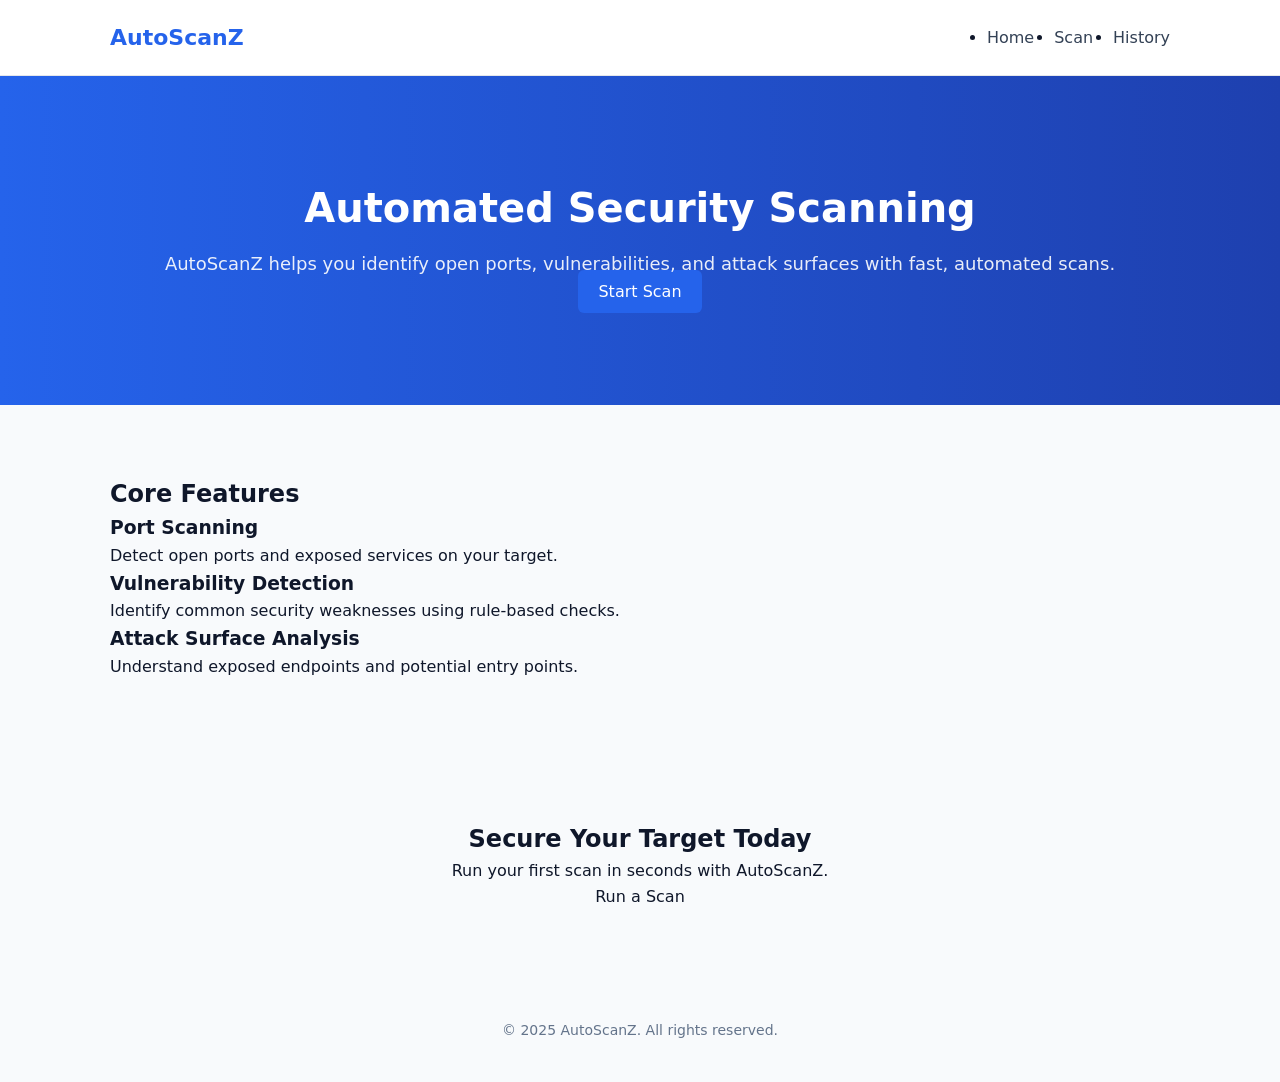
==== src/index.html @ b90c3b15 "Update index.html" ====
<!DOCTYPE html>
<html lang="en">
<head>
    <meta charset="UTF-8" />
    <meta name="viewport" content="width=device-width, initial-scale=1.0" />
    <title>AutoScanZ | Automated Security Scanning</title>

    <!-- SEO -->
    <meta name="description" content="AutoScanZ is an automated security scanning platform for port scanning, vulnerability detection, and attack surface analysis." />

    <!-- CSS -->
    <link rel="stylesheet" href="css/style.css" />
</head>
<body>

    <!-- ================= NAVBAR ================= -->
    <header class="navbar">
  <div class="container">
    <div class="logo">AutoScanZ</div>
    <nav>
      <ul class="nav-links">
        <li><a href="index.html">Home</a></li>
        <li><a href="scan.html">Scan</a></li>
        <li><a href="history.html">History</a></li>
      </ul>
    </nav>
  </div>
</header>

    <!-- ================= HERO SECTION ================= -->
    <section class="hero">
        <div class="container">
            <h1>Automated Security Scanning</h1>
            <p>
                AutoScanZ helps you identify open ports, vulnerabilities, and attack surfaces
                with fast, automated scans.
            </p>
            <a href="scan.html" class="btn-primary">Start Scan</a>
        </div>
    </section>

    <!-- ================= FEATURES ================= -->
    <section class="features">
        <div class="container">
            <h2>Core Features</h2>
            <div class="feature-grid">
                <div class="feature-card">
                    <h3>Port Scanning</h3>
                    <p>Detect open ports and exposed services on your target.</p>
                </div>
                <div class="feature-card">
                    <h3>Vulnerability Detection</h3>
                    <p>Identify common security weaknesses using rule-based checks.</p>
                </div>
                <div class="feature-card">
                    <h3>Attack Surface Analysis</h3>
                    <p>Understand exposed endpoints and potential entry points.</p>
                </div>
            </div>
        </div>
    </section>

    <!-- ================= CALL TO ACTION ================= -->
    <section class="cta">
        <div class="container">
            <h2>Secure Your Target Today</h2>
            <p>Run your first scan in seconds with AutoScanZ.</p>
            <a href="scan.html" class="btn-secondary">Run a Scan</a>
        </div>
    </section>

    <!-- ================= FOOTER ================= -->
    <footer class="footer">
        <div class="container">
            <p>&copy; 2025 AutoScanZ. All rights reserved.</p>
        </div>
    </footer>

    <!-- JS -->
    <script src="js/main.js"></script>

</body>
</html>
---- src/css/style.css ----
/* ===================== RESET ===================== */
* {
  margin: 0;
  padding: 0;
  box-sizing: border-box;
}

/* ===================== BASE ===================== */
body {
  font-family: system-ui, -apple-system, BlinkMacSystemFont, "Segoe UI", Roboto, Ubuntu;
  background-color: #f8fafc;
  color: #0f172a;
  line-height: 1.6;
}

a {
  text-decoration: none;
  color: inherit;
}

/* ===================== LAYOUT ===================== */
.container {
  max-width: 1100px;
  margin: auto;
  padding: 20px;
}

/* ===================== NAVBAR ===================== */
.navbar {
  background: #ffffff;
  border-bottom: 1px solid #e5e7eb;
}

.navbar .container {
  display: flex;
  justify-content: space-between;
  align-items: center;
}

.logo {
  font-size: 22px;
  font-weight: 700;
  color: #2563eb;
}

.nav-links {
  display: flex;
  gap: 20px;
}

.nav-links a {
  color: #334155;
  font-weight: 500;
}

.nav-links a:hover,
.nav-links a.active {
  color: #2563eb;
}

/* ===================== HERO ===================== */
.hero {
  padding: 80px 20px;
  background: linear-gradient(to right, #2563eb, #1e40af);
  color: white;
  text-align: center;
}

.hero h1 {
  font-size: 40px;
  margin-bottom: 10px;
}

.hero p {
  font-size: 18px;
  opacity: 0.9;
}

/* ===================== BUTTONS ===================== */
.btn-primary {
  background-color: #2563eb;
  color: white;
  padding: 12px 20px;
  border: none;
  border-radius: 6px;
  cursor: pointer;
  font-size: 16px;
}

.btn-primary:hover {
  background-color: #1e40af;
}

/* ===================== SECTIONS ===================== */
section {
  padding: 50px 0;
}

/* ===================== CARDS ===================== */
.card {
  background: white;
  border-radius: 10px;
  padding: 20px;
  box-shadow: 0 4px 15px rgba(0,0,0,0.05);
  margin-bottom: 20px;
}

/* ===================== SCAN PAGE ===================== */
.cta {
  text-align: center;
}

.cta input {
  padding: 12px;
  width: 300px;
  border-radius: 6px;
  border: 1px solid #cbd5f5;
  font-size: 16px;
}

#status {
  margin-top: 15px;
  font-weight: 500;
}

/* ===================== RESULTS ===================== */
.result-grid {
  display: grid;
  grid-template-columns: repeat(auto-fit, minmax(220px, 1fr));
  gap: 20px;
}

.result-box {
  background: #ffffff;
  padding: 20px;
  border-radius: 10px;
  text-align: center;
  border-left: 5px solid #2563eb;
}

.result-box.success {
  border-color: #16a34a;
}

.result-box.error {
  border-color: #dc2626;
}

/* ===================== HISTORY TABLE ===================== */
.history-table {
  width: 100%;
  border-collapse: collapse;
  background: white;
  border-radius: 10px;
  overflow: hidden;
}

.history-table th {
  background: #2563eb;
  color: white;
  text-align: left;
  padding: 12px;
}

.history-table td {
  padding: 12px;
  border-bottom: 1px solid #e5e7eb;
}

.history-row {
  cursor: pointer;
}

.history-row:hover {
  background: #f1f5f9;
}

/* ===================== FOOTER ===================== */
footer {
  text-align: center;
  padding: 20px;
  color: #64748b;
  font-size: 14px;
}
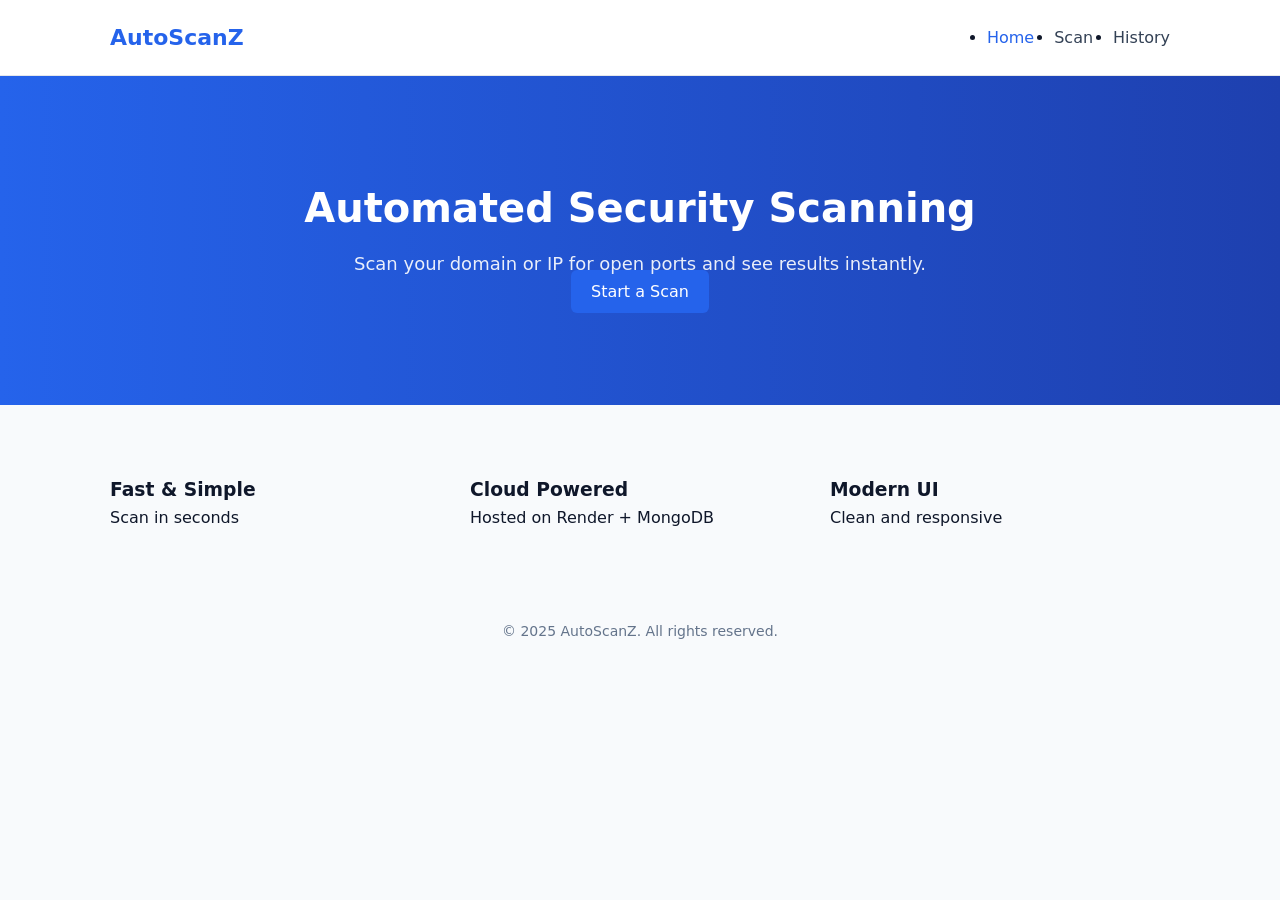
==== commit 34ffabb0: "Update index.html" ====
--- a/src/index.html
+++ b/src/index.html
@@ -1,25 +1,18 @@
 <!DOCTYPE html>
 <html lang="en">
 <head>
-    <meta charset="UTF-8" />
-    <meta name="viewport" content="width=device-width, initial-scale=1.0" />
-    <title>AutoScanZ | Automated Security Scanning</title>
-
-    <!-- SEO -->
-    <meta name="description" content="AutoScanZ is an automated security scanning platform for port scanning, vulnerability detection, and attack surface analysis." />
-
-    <!-- CSS -->
-    <link rel="stylesheet" href="css/style.css" />
+  <meta charset="UTF-8" />
+  <title>AutoScanZ | Security Scanner</title>
+  <link rel="stylesheet" href="css/style.css" />
 </head>
 <body>
 
-    <!-- ================= NAVBAR ================= -->
-    <header class="navbar">
+<header class="navbar">
   <div class="container">
     <div class="logo">AutoScanZ</div>
     <nav>
       <ul class="nav-links">
-        <li><a href="index.html">Home</a></li>
+        <li><a href="index.html" class="active">Home</a></li>
         <li><a href="scan.html">Scan</a></li>
         <li><a href="history.html">History</a></li>
       </ul>
@@ -27,57 +20,36 @@
   </div>
 </header>
 
-    <!-- ================= HERO SECTION ================= -->
-    <section class="hero">
-        <div class="container">
-            <h1>Automated Security Scanning</h1>
-            <p>
-                AutoScanZ helps you identify open ports, vulnerabilities, and attack surfaces
-                with fast, automated scans.
-            </p>
-            <a href="scan.html" class="btn-primary">Start Scan</a>
-        </div>
-    </section>
+<section class="hero">
+  <div class="container">
+    <h1>Automated Security Scanning</h1>
+    <p>Scan your domain or IP for open ports and see results instantly.</p>
+    <a href="scan.html" class="btn btn-primary">Start a Scan</a>
+  </div>
+</section>
 
-    <!-- ================= FEATURES ================= -->
-    <section class="features">
-        <div class="container">
-            <h2>Core Features</h2>
-            <div class="feature-grid">
-                <div class="feature-card">
-                    <h3>Port Scanning</h3>
-                    <p>Detect open ports and exposed services on your target.</p>
-                </div>
-                <div class="feature-card">
-                    <h3>Vulnerability Detection</h3>
-                    <p>Identify common security weaknesses using rule-based checks.</p>
-                </div>
-                <div class="feature-card">
-                    <h3>Attack Surface Analysis</h3>
-                    <p>Understand exposed endpoints and potential entry points.</p>
-                </div>
-            </div>
-        </div>
-    </section>
+<section class="section">
+  <div class="container">
+    <div class="result-grid">
+      <div class="result-card">
+        <h3>Fast & Simple</h3>
+        <p>Scan in seconds</p>
+      </div>
+      <div class="result-card">
+        <h3>Cloud Powered</h3>
+        <p>Hosted on Render + MongoDB</p>
+      </div>
+      <div class="result-card">
+        <h3>Modern UI</h3>
+        <p>Clean and responsive</p>
+      </div>
+    </div>
+  </div>
+</section>
 
-    <!-- ================= CALL TO ACTION ================= -->
-    <section class="cta">
-        <div class="container">
-            <h2>Secure Your Target Today</h2>
-            <p>Run your first scan in seconds with AutoScanZ.</p>
-            <a href="scan.html" class="btn-secondary">Run a Scan</a>
-        </div>
-    </section>
-
-    <!-- ================= FOOTER ================= -->
-    <footer class="footer">
-        <div class="container">
-            <p>&copy; 2025 AutoScanZ. All rights reserved.</p>
-        </div>
-    </footer>
-
-    <!-- JS -->
-    <script src="js/main.js"></script>
+<footer>
+  &copy; 2025 AutoScanZ. All rights reserved.
+</footer>
 
 </body>
 </html>
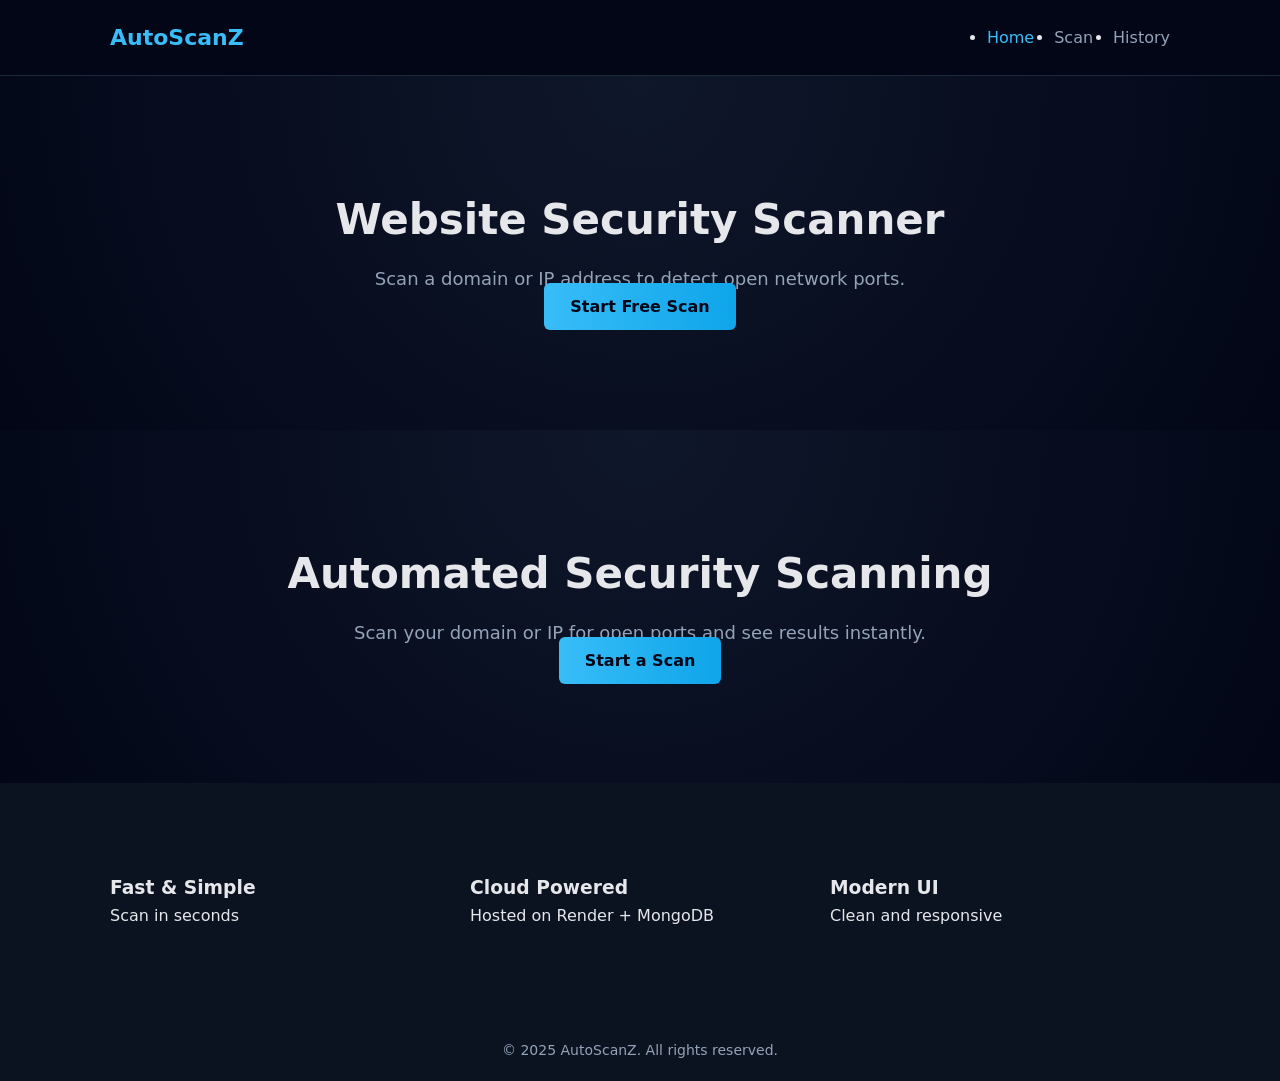
==== commit 97f7f427: "Update index.html" ====
--- a/src/index.html
+++ b/src/index.html
@@ -19,6 +19,13 @@
     </nav>
   </div>
 </header>
+<section class="hero">
+  <div class="container">
+    <h1>Website Security Scanner</h1>
+    <p>Scan a domain or IP address to detect open network ports.</p>
+    <a href="scan.html" class="btn">Start Free Scan</a>
+  </div>
+</section>
 
 <section class="hero">
   <div class="container">
--- a/src/css/style.css
+++ b/src/css/style.css
@@ -1,34 +1,46 @@
-/* ===================== RESET ===================== */
+/* ================= RESET ================= */
 * {
   margin: 0;
   padding: 0;
   box-sizing: border-box;
 }
 
-/* ===================== BASE ===================== */
+/* ================= ROOT ================= */
+:root {
+  --bg-main: #0b1220;
+  --bg-card: #0f172a;
+  --border: #1e293b;
+  --primary: #38bdf8;
+  --primary-dark: #0ea5e9;
+  --text-main: #e5e7eb;
+  --text-muted: #94a3b8;
+  --success: #22c55e;
+}
+
+/* ================= BASE ================= */
 body {
-  font-family: system-ui, -apple-system, BlinkMacSystemFont, "Segoe UI", Roboto, Ubuntu;
-  background-color: #f8fafc;
-  color: #0f172a;
+  font-family: system-ui, -apple-system, BlinkMacSystemFont, "Segoe UI", Roboto;
+  background-color: var(--bg-main);
+  color: var(--text-main);
   line-height: 1.6;
 }
 
 a {
+  color: inherit;
   text-decoration: none;
-  color: inherit;
-}
-
-/* ===================== LAYOUT ===================== */
+}
+
+/* ================= LAYOUT ================= */
 .container {
   max-width: 1100px;
   margin: auto;
   padding: 20px;
 }
 
-/* ===================== NAVBAR ===================== */
+/* ================= NAVBAR ================= */
 .navbar {
-  background: #ffffff;
-  border-bottom: 1px solid #e5e7eb;
+  background: #020617;
+  border-bottom: 1px solid var(--border);
 }
 
 .navbar .container {
@@ -40,7 +52,7 @@
 .logo {
   font-size: 22px;
   font-weight: 700;
-  color: #2563eb;
+  color: var(--primary);
 }
 
 .nav-links {
@@ -49,81 +61,89 @@
 }
 
 .nav-links a {
-  color: #334155;
+  color: var(--text-muted);
   font-weight: 500;
 }
 
 .nav-links a:hover,
 .nav-links a.active {
-  color: #2563eb;
-}
-
-/* ===================== HERO ===================== */
+  color: var(--primary);
+}
+
+/* ================= HERO ================= */
 .hero {
-  padding: 80px 20px;
-  background: linear-gradient(to right, #2563eb, #1e40af);
-  color: white;
-  text-align: center;
+  padding: 90px 20px;
+  text-align: center;
+  background: radial-gradient(circle at top, #0f172a, #020617);
 }
 
 .hero h1 {
-  font-size: 40px;
-  margin-bottom: 10px;
+  font-size: 42px;
+  margin-bottom: 12px;
 }
 
 .hero p {
   font-size: 18px;
+  color: var(--text-muted);
+  max-width: 650px;
+  margin: auto;
+}
+
+/* ================= BUTTON ================= */
+.btn {
+  background: linear-gradient(90deg, var(--primary), var(--primary-dark));
+  color: #020617;
+  padding: 14px 26px;
+  border-radius: 6px;
+  border: none;
+  font-size: 16px;
+  font-weight: 600;
+  cursor: pointer;
+  margin-top: 18px;
+}
+
+.btn:hover {
   opacity: 0.9;
 }
 
-/* ===================== BUTTONS ===================== */
-.btn-primary {
-  background-color: #2563eb;
-  color: white;
-  padding: 12px 20px;
-  border: none;
-  border-radius: 6px;
-  cursor: pointer;
+/* ================= SECTIONS ================= */
+.section {
+  padding: 70px 20px;
+}
+
+/* ================= CARD ================= */
+.card {
+  background: var(--bg-card);
+  border: 1px solid var(--border);
+  border-radius: 12px;
+  padding: 24px;
+  margin-bottom: 20px;
+}
+
+/* ================= SCAN FORM ================= */
+.scan-form {
+  text-align: center;
+}
+
+.scan-form input {
+  width: 100%;
+  max-width: 420px;
+  padding: 14px;
+  border-radius: 8px;
+  border: 1px solid var(--border);
+  background: #020617;
+  color: var(--text-main);
   font-size: 16px;
-}
-
-.btn-primary:hover {
-  background-color: #1e40af;
-}
-
-/* ===================== SECTIONS ===================== */
-section {
-  padding: 50px 0;
-}
-
-/* ===================== CARDS ===================== */
-.card {
-  background: white;
-  border-radius: 10px;
-  padding: 20px;
-  box-shadow: 0 4px 15px rgba(0,0,0,0.05);
-  margin-bottom: 20px;
-}
-
-/* ===================== SCAN PAGE ===================== */
-.cta {
-  text-align: center;
-}
-
-.cta input {
-  padding: 12px;
-  width: 300px;
-  border-radius: 6px;
-  border: 1px solid #cbd5f5;
-  font-size: 16px;
-}
-
+  margin-top: 20px;
+}
+
+/* ================= STATUS ================= */
 #status {
-  margin-top: 15px;
-  font-weight: 500;
-}
-
-/* ===================== RESULTS ===================== */
+  margin-top: 16px;
+  color: var(--primary);
+}
+
+/* ================= RESULT GRID ================= */
 .result-grid {
   display: grid;
   grid-template-columns: repeat(auto-fit, minmax(220px, 1fr));
@@ -131,40 +151,43 @@
 }
 
 .result-box {
-  background: #ffffff;
+  background: var(--bg-card);
+  border: 1px solid var(--border);
+  border-radius: 10px;
   padding: 20px;
-  border-radius: 10px;
-  text-align: center;
-  border-left: 5px solid #2563eb;
-}
-
-.result-box.success {
-  border-color: #16a34a;
-}
-
-.result-box.error {
-  border-color: #dc2626;
-}
-
-/* ===================== HISTORY TABLE ===================== */
+  text-align: center;
+}
+
+.result-box h3 {
+  color: var(--text-muted);
+  font-size: 15px;
+}
+
+.result-box p {
+  font-size: 26px;
+  font-weight: bold;
+  color: var(--primary);
+}
+
+/* ================= HISTORY TABLE ================= */
 .history-table {
   width: 100%;
   border-collapse: collapse;
-  background: white;
+  background: var(--bg-card);
   border-radius: 10px;
   overflow: hidden;
 }
 
 .history-table th {
-  background: #2563eb;
-  color: white;
+  background: #020617;
+  color: var(--text-muted);
+  padding: 14px;
   text-align: left;
-  padding: 12px;
 }
 
 .history-table td {
-  padding: 12px;
-  border-bottom: 1px solid #e5e7eb;
+  padding: 14px;
+  border-top: 1px solid var(--border);
 }
 
 .history-row {
@@ -172,13 +195,13 @@
 }
 
 .history-row:hover {
-  background: #f1f5f9;
-}
-
-/* ===================== FOOTER ===================== */
+  background: #020617;
+}
+
+/* ================= FOOTER ================= */
 footer {
   text-align: center;
   padding: 20px;
-  color: #64748b;
+  color: var(--text-muted);
   font-size: 14px;
 }
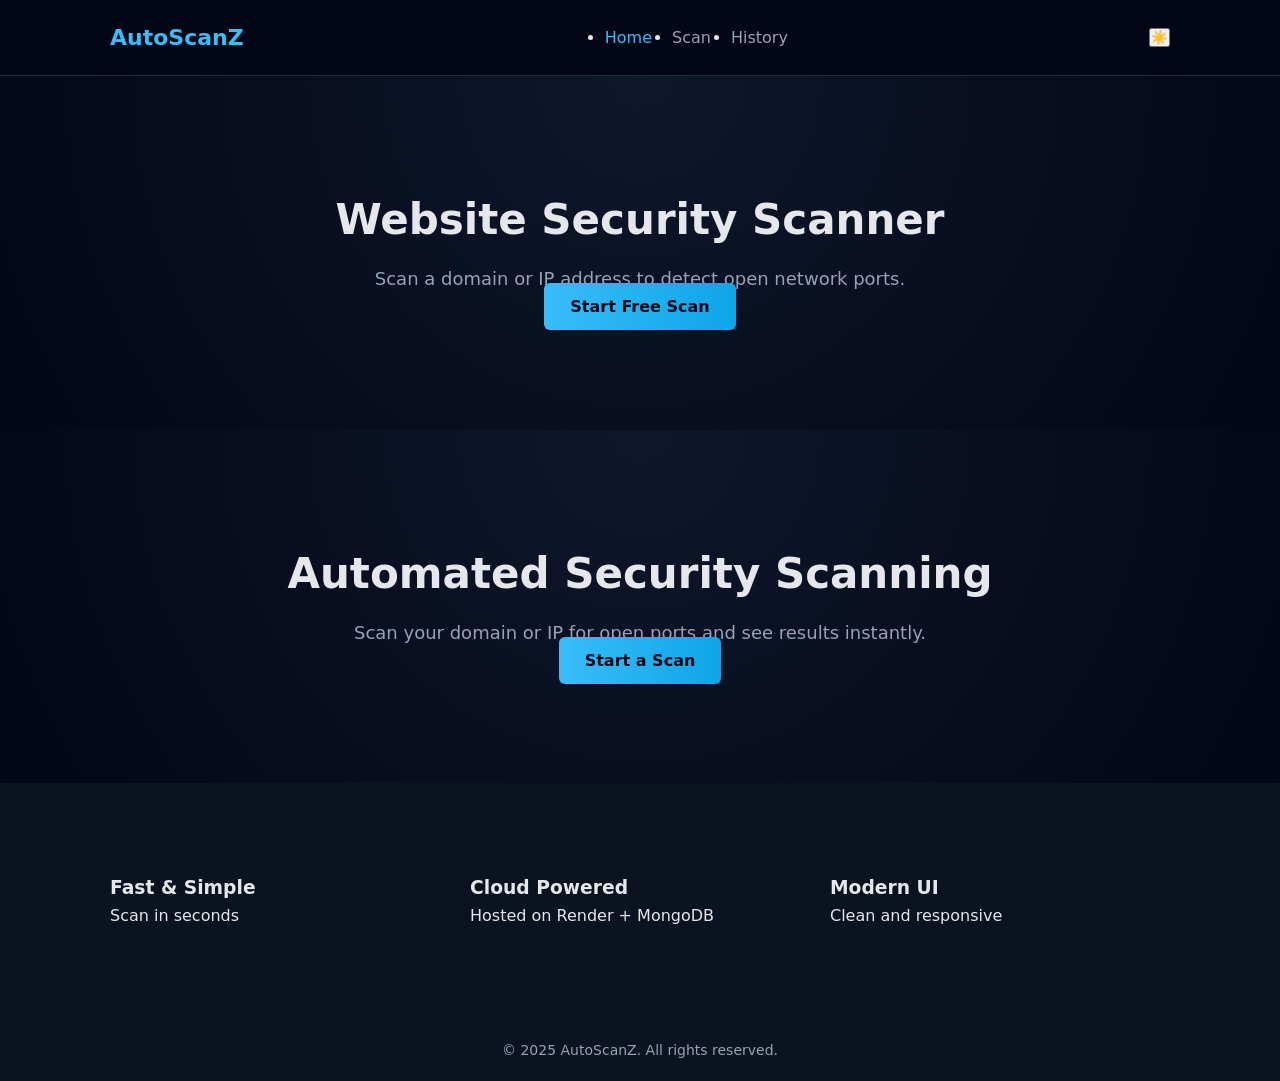
==== commit 8da0b0e4: "Update index.html" ====
--- a/src/index.html
+++ b/src/index.html
@@ -17,6 +17,8 @@
         <li><a href="history.html">History</a></li>
       </ul>
     </nav>
+    <button id="themeToggle" class="theme-toggle">☀️</button>
+
   </div>
 </header>
 <section class="hero">
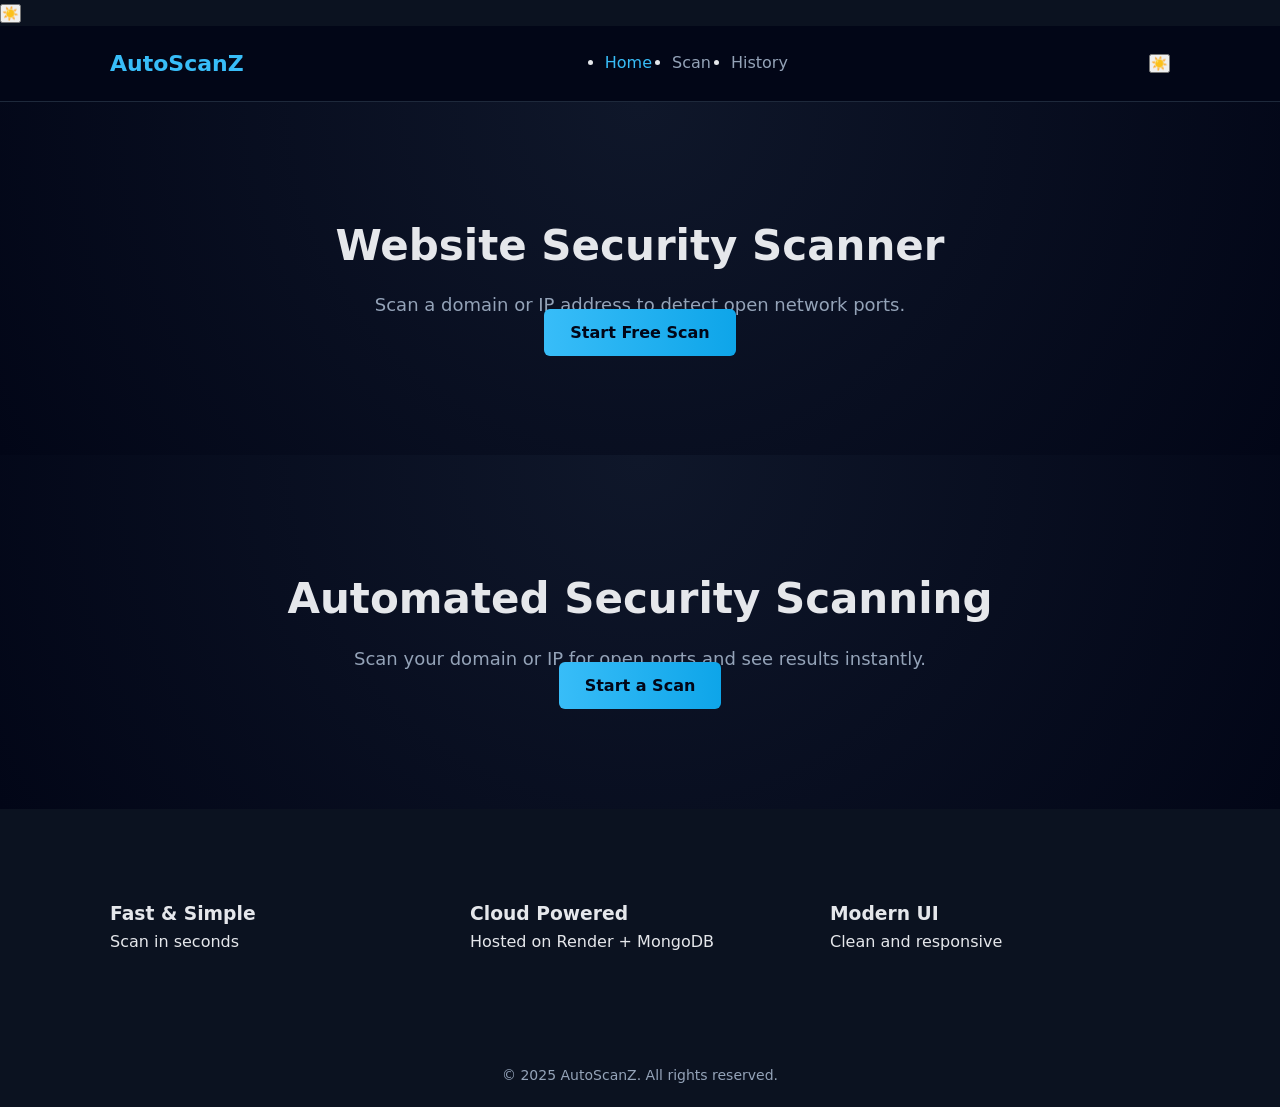
==== commit c08b2510: "Update index.html" ====
--- a/src/index.html
+++ b/src/index.html
@@ -4,6 +4,8 @@
   <meta charset="UTF-8" />
   <title>AutoScanZ | Security Scanner</title>
   <link rel="stylesheet" href="css/style.css" />
+  <button id="themeToggle" class="theme-toggle">☀️</button>
+
 </head>
 <body>
 
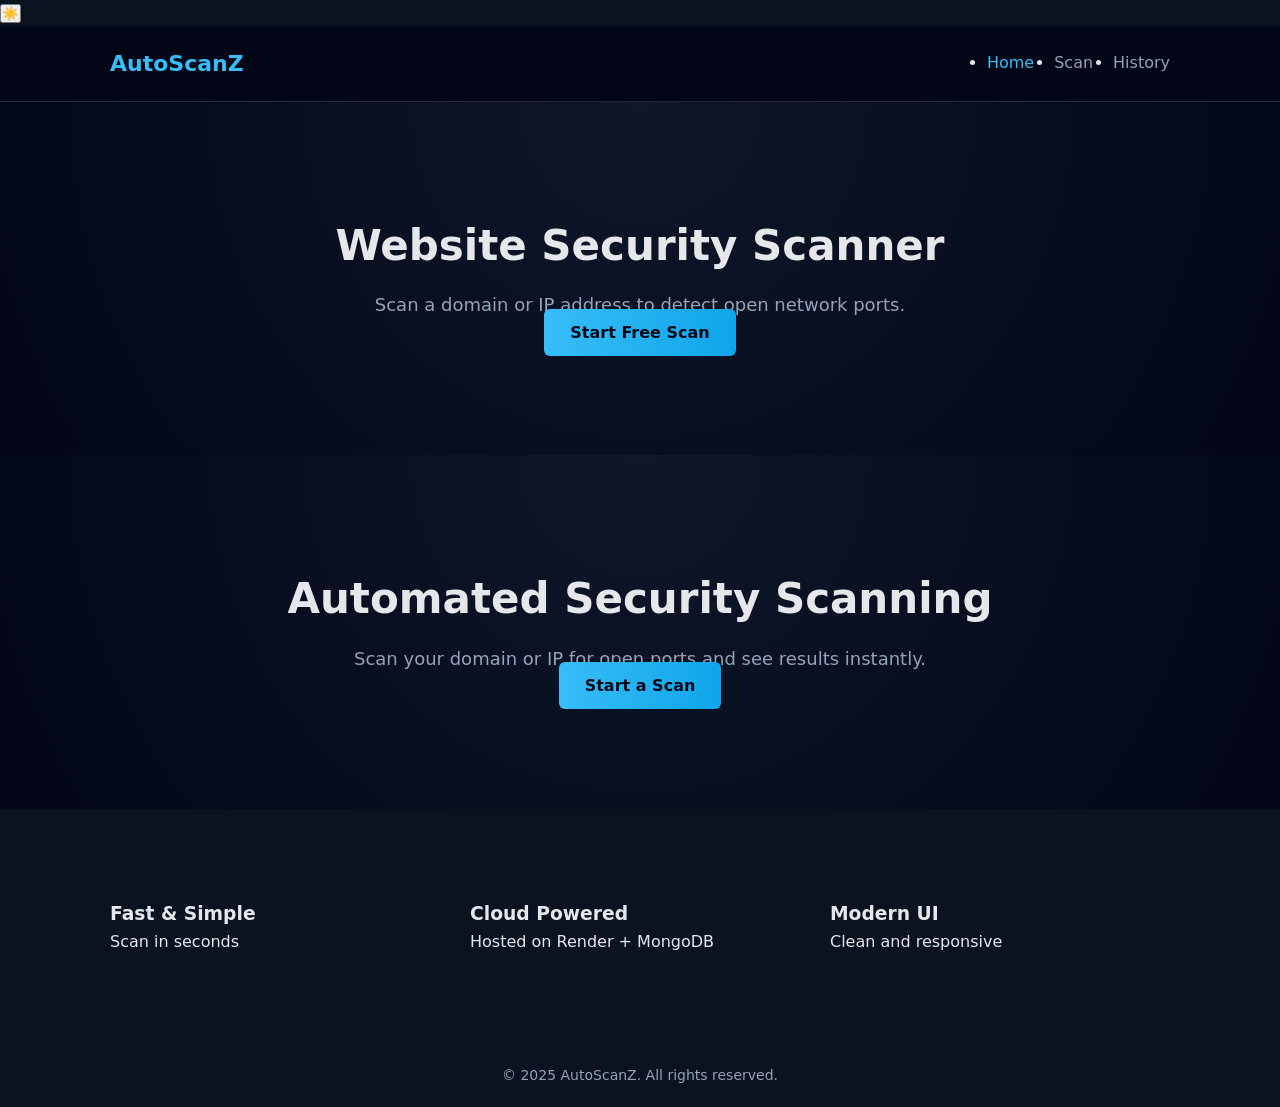
==== commit 3509fad2: "Update index.html" ====
--- a/src/index.html
+++ b/src/index.html
@@ -19,7 +19,7 @@
         <li><a href="history.html">History</a></li>
       </ul>
     </nav>
-    <button id="themeToggle" class="theme-toggle">☀️</button>
+    
 
   </div>
 </header>
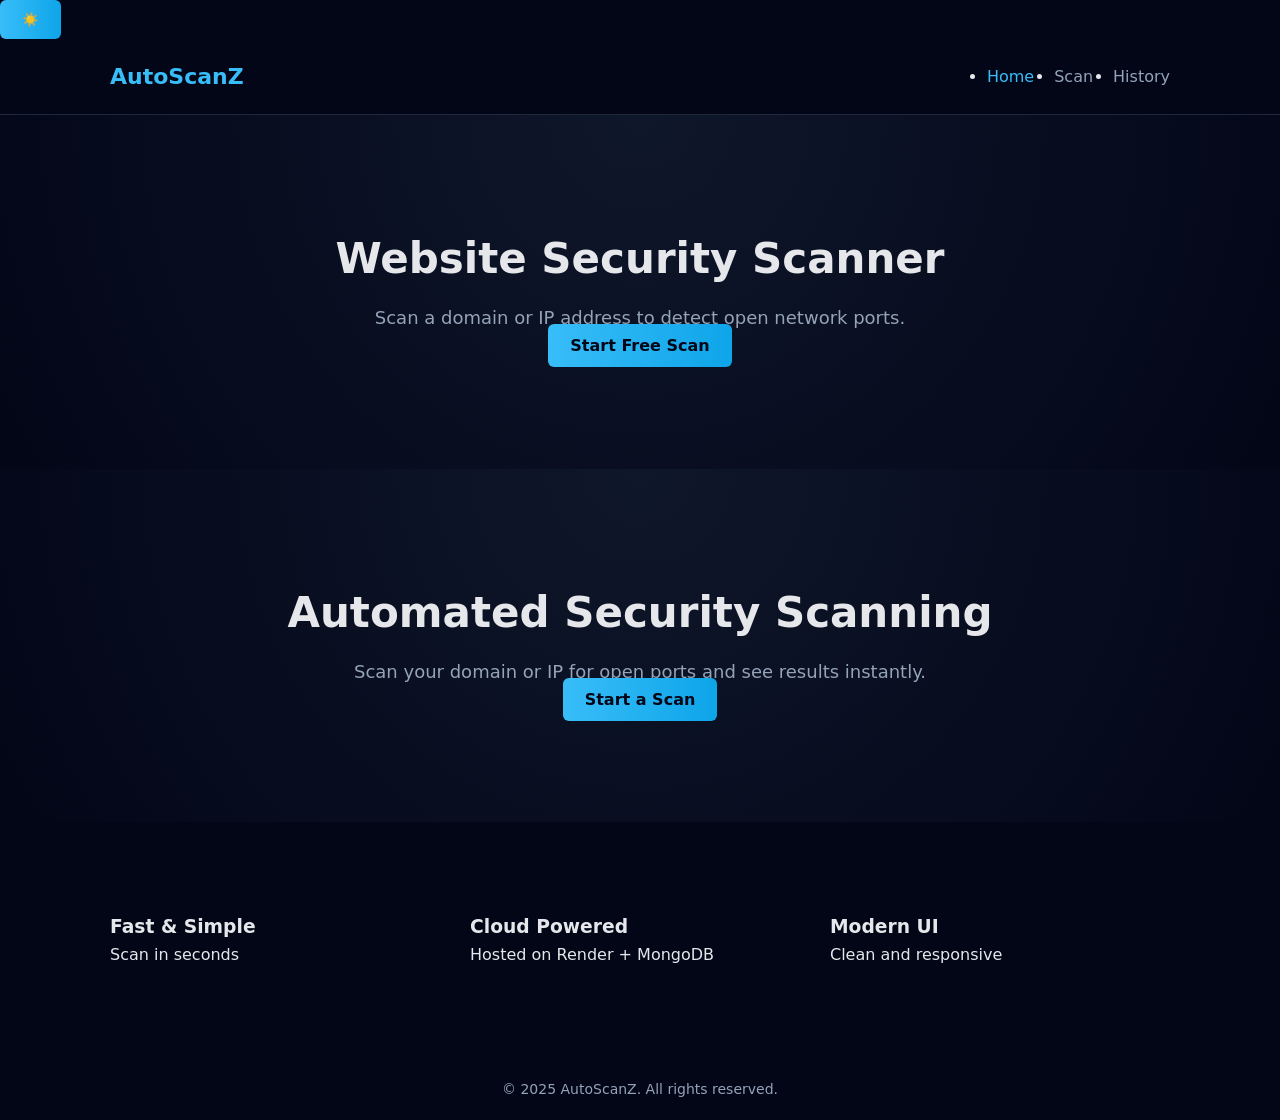
==== commit 45e8e8ae: "Update index.html" ====
--- a/src/index.html
+++ b/src/index.html
@@ -4,7 +4,7 @@
   <meta charset="UTF-8" />
   <title>AutoScanZ | Security Scanner</title>
   <link rel="stylesheet" href="css/style.css" />
-  <button id="themeToggle" class="theme-toggle">☀️</button>
+  <button id="themeToggle">☀️</button>
 
 </head>
 <body>
--- a/src/css/style.css
+++ b/src/css/style.css
@@ -205,3 +205,112 @@
   color: var(--text-muted);
   font-size: 14px;
 }
+/* ================= THEME TOGGLE ================= */
+.theme-toggle {
+  background: none;
+  border: 1px solid var(--border);
+  color: var(--text-muted);
+  padding: 6px 10px;
+  border-radius: 6px;
+  cursor: pointer;
+}
+
+/* ================= LIGHT MODE ================= */
+body.light {
+  --bg-main: #f8fafc;
+  --bg-card: #ffffff;
+  --border: #e5e7eb;
+  --primary: #2563eb;
+  --primary-dark: #1e40af;
+  --text-main: #0f172a;
+  --text-muted: #64748b;
+}
+.port-row {
+  display: flex;
+  justify-content: space-between;
+  padding: 10px;
+  border-bottom: 1px solid var(--border);
+}
+
+.badge {
+  padding: 4px 10px;
+  border-radius: 999px;
+  font-size: 12px;
+  font-weight: 600;
+}
+
+.badge.open {
+  background: rgba(34,197,94,0.15);
+  color: #22c55e;
+}
+/* ================= DARK SECURITY UI ================= */
+
+body {
+  background: #020617;
+  color: #e5e7eb;
+}
+
+.navbar {
+  background: #020617;
+  border-bottom: 1px solid #1e293b;
+}
+
+.logo {
+  color: #38bdf8;
+}
+
+.nav-links a {
+  color: #94a3b8;
+}
+
+.nav-links a:hover,
+.nav-links a.active {
+  color: #38bdf8;
+}
+
+button,
+.btn {
+  background: linear-gradient(90deg, #38bdf8, #0ea5e9);
+  color: #020617;
+  border: none;
+  padding: 12px 22px;
+  border-radius: 6px;
+  font-weight: 600;
+  cursor: pointer;
+}
+
+input {
+  background: #020617;
+  border: 1px solid #1e293b;
+  color: #e5e7eb;
+  padding: 12px;
+  border-radius: 6px;
+}
+
+.card,
+#results,
+#history {
+  background: #0f172a;
+  border: 1px solid #1e293b;
+  border-radius: 10px;
+  padding: 20px;
+}
+
+hr {
+  border: 0;
+  border-top: 1px solid #1e293b;
+}
+/* ================= LOADING SPINNER ================= */
+.spinner {
+  width: 36px;
+  height: 36px;
+  border: 4px solid #1e293b;
+  border-top: 4px solid #38bdf8;
+  border-radius: 50%;
+  animation: spin 1s linear infinite;
+  margin: 20px auto;
+}
+
+@keyframes spin {
+  to { transform: rotate(360deg); }
+}
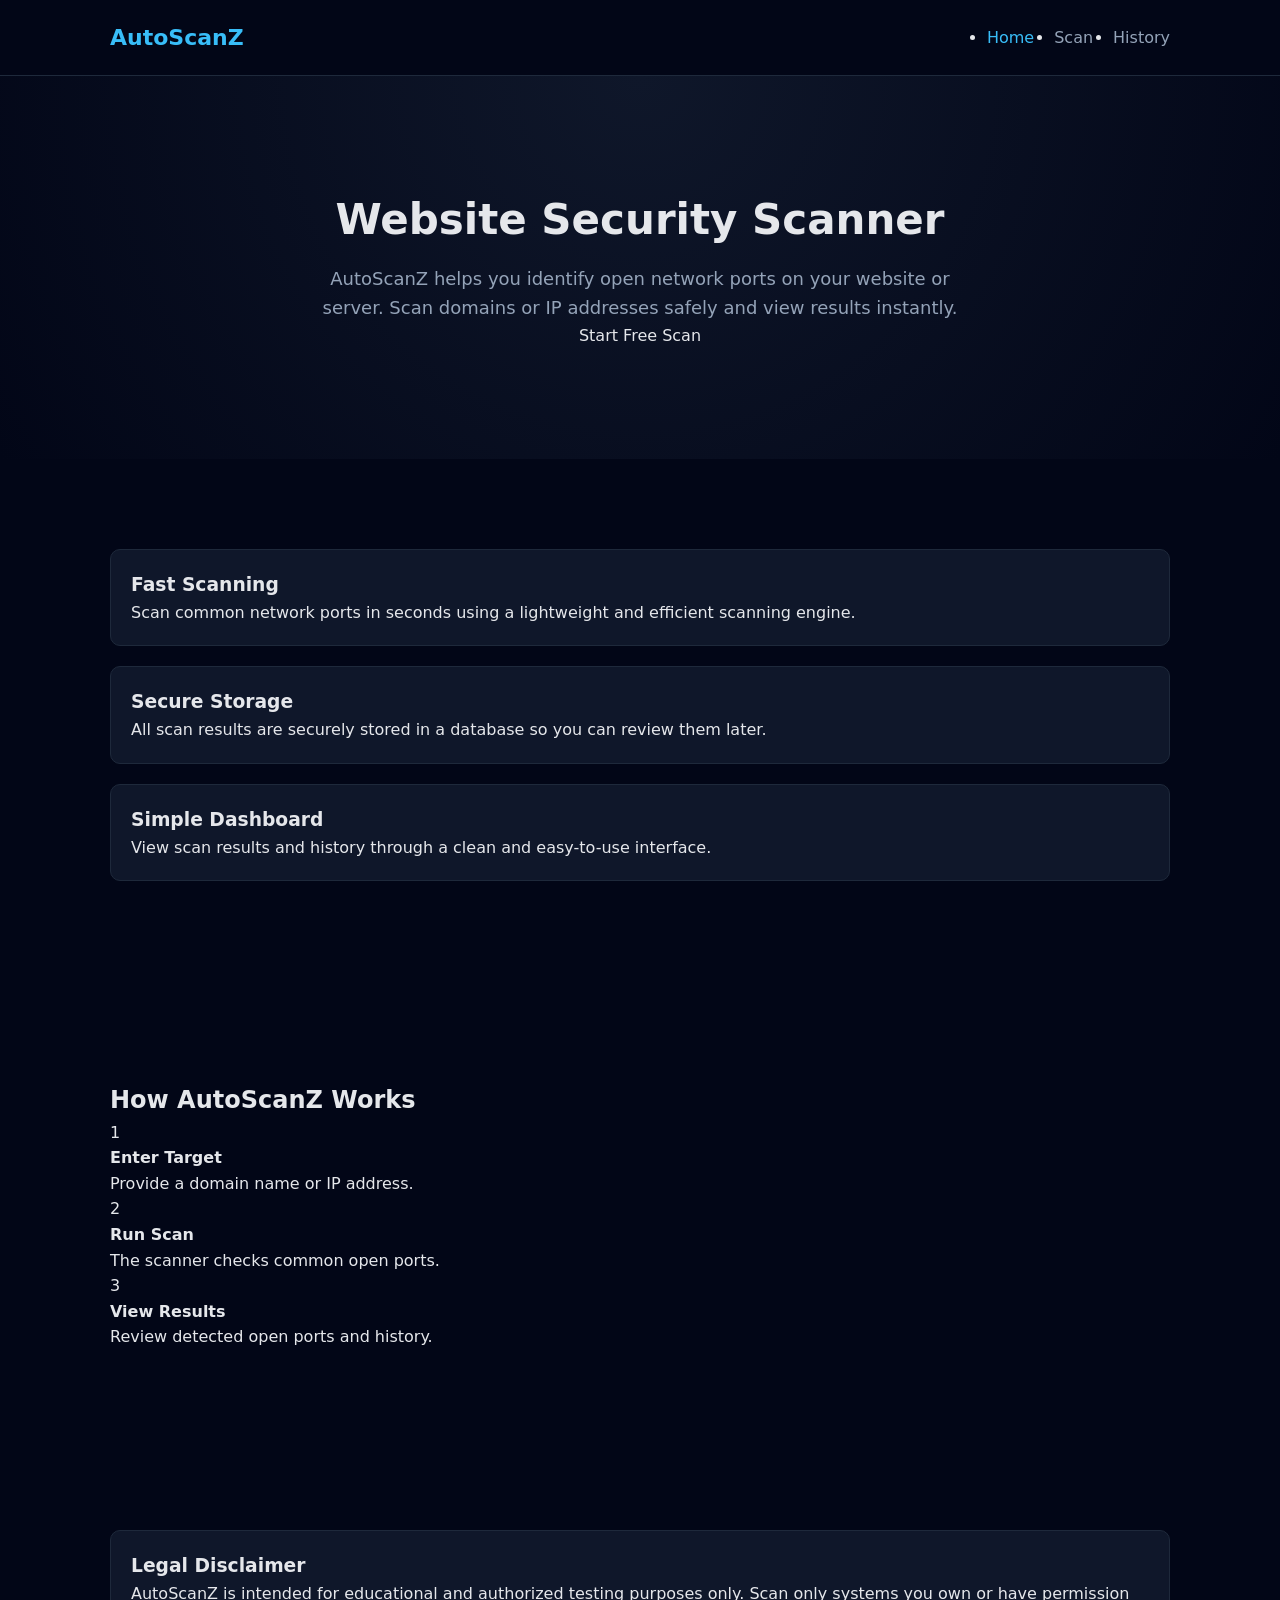
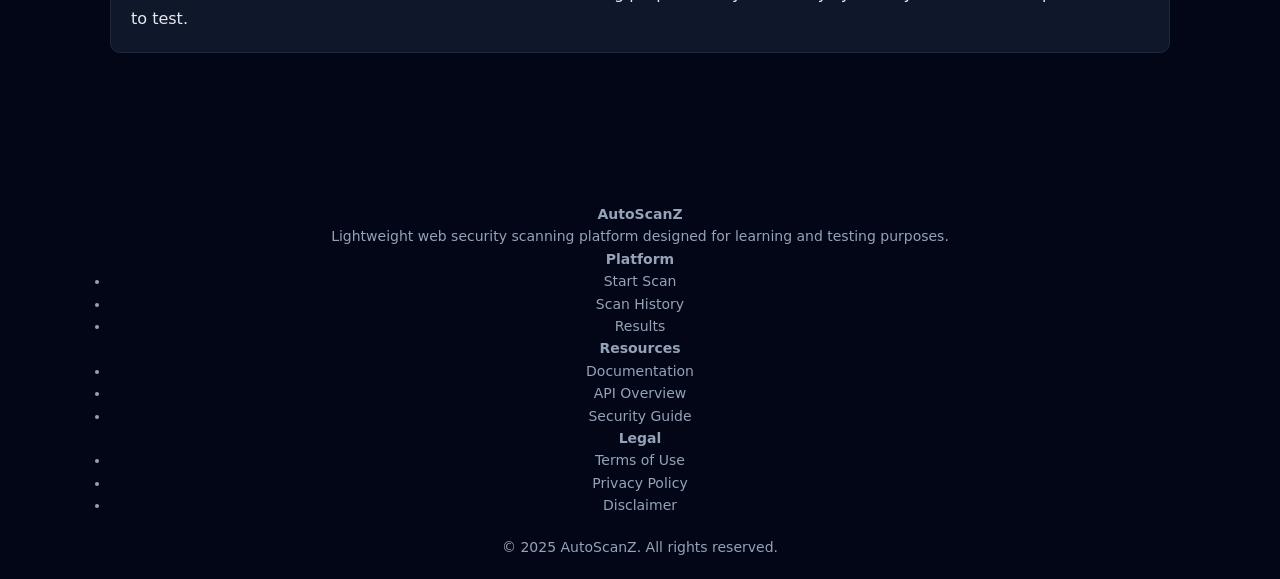
==== commit 77b5804c: "Update index.html" ====
--- a/src/index.html
+++ b/src/index.html
@@ -2,13 +2,13 @@
 <html lang="en">
 <head>
   <meta charset="UTF-8" />
-  <title>AutoScanZ | Security Scanner</title>
+  <title>AutoScanZ | Website Security Scanner</title>
+  <meta name="viewport" content="width=device-width, initial-scale=1.0" />
   <link rel="stylesheet" href="css/style.css" />
-  <button id="themeToggle">☀️</button>
-
 </head>
 <body>
 
+<!-- ================= NAVBAR ================= -->
 <header class="navbar">
   <div class="container">
     <div class="logo">AutoScanZ</div>
@@ -19,47 +19,134 @@
         <li><a href="history.html">History</a></li>
       </ul>
     </nav>
-    
-
   </div>
 </header>
+
+<!-- ================= HERO ================= -->
 <section class="hero">
   <div class="container">
     <h1>Website Security Scanner</h1>
-    <p>Scan a domain or IP address to detect open network ports.</p>
-    <a href="scan.html" class="btn">Start Free Scan</a>
+    <p>
+      AutoScanZ helps you identify open network ports on your website or server.
+      Scan domains or IP addresses safely and view results instantly.
+    </p>
+    <a href="scan.html" class="btn-primary">Start Free Scan</a>
   </div>
 </section>
 
-<section class="hero">
-  <div class="container">
-    <h1>Automated Security Scanning</h1>
-    <p>Scan your domain or IP for open ports and see results instantly.</p>
-    <a href="scan.html" class="btn btn-primary">Start a Scan</a>
+<!-- ================= PLATFORM OVERVIEW ================= -->
+<section class="section">
+  <div class="container grid-3">
+    <div class="card">
+      <h3>Fast Scanning</h3>
+      <p>
+        Scan common network ports in seconds using a lightweight
+        and efficient scanning engine.
+      </p>
+    </div>
+
+    <div class="card">
+      <h3>Secure Storage</h3>
+      <p>
+        All scan results are securely stored in a database so you
+        can review them later.
+      </p>
+    </div>
+
+    <div class="card">
+      <h3>Simple Dashboard</h3>
+      <p>
+        View scan results and history through a clean and
+        easy-to-use interface.
+      </p>
+    </div>
   </div>
 </section>
 
-<section class="section">
+<!-- ================= HOW IT WORKS ================= -->
+<section class="section dark-section">
   <div class="container">
-    <div class="result-grid">
-      <div class="result-card">
-        <h3>Fast & Simple</h3>
-        <p>Scan in seconds</p>
+    <h2 class="center">How AutoScanZ Works</h2>
+
+    <div class="grid-3">
+      <div class="step">
+        <span>1</span>
+        <h4>Enter Target</h4>
+        <p>Provide a domain name or IP address.</p>
       </div>
-      <div class="result-card">
-        <h3>Cloud Powered</h3>
-        <p>Hosted on Render + MongoDB</p>
+
+      <div class="step">
+        <span>2</span>
+        <h4>Run Scan</h4>
+        <p>The scanner checks common open ports.</p>
       </div>
-      <div class="result-card">
-        <h3>Modern UI</h3>
-        <p>Clean and responsive</p>
+
+      <div class="step">
+        <span>3</span>
+        <h4>View Results</h4>
+        <p>Review detected open ports and history.</p>
       </div>
     </div>
   </div>
 </section>
 
-<footer>
-  &copy; 2025 AutoScanZ. All rights reserved.
+<!-- ================= DISCLAIMER ================= -->
+<section class="section">
+  <div class="container">
+    <div class="card warning">
+      <h3>Legal Disclaimer</h3>
+      <p>
+        AutoScanZ is intended for educational and authorized testing purposes only.
+        Scan only systems you own or have permission to test.
+      </p>
+    </div>
+  </div>
+</section>
+
+<!-- ================= FOOTER ================= -->
+<footer class="footer">
+  <div class="container footer-grid">
+
+    <div>
+      <h4>AutoScanZ</h4>
+      <p>
+        Lightweight web security scanning platform designed
+        for learning and testing purposes.
+      </p>
+    </div>
+
+    <div>
+      <h4>Platform</h4>
+      <ul>
+        <li><a href="scan.html">Start Scan</a></li>
+        <li><a href="history.html">Scan History</a></li>
+        <li><a href="results.html">Results</a></li>
+      </ul>
+    </div>
+
+    <div>
+      <h4>Resources</h4>
+      <ul>
+        <li><a href="#">Documentation</a></li>
+        <li><a href="#">API Overview</a></li>
+        <li><a href="#">Security Guide</a></li>
+      </ul>
+    </div>
+
+    <div>
+      <h4>Legal</h4>
+      <ul>
+        <li><a href="#">Terms of Use</a></li>
+        <li><a href="#">Privacy Policy</a></li>
+        <li><a href="#">Disclaimer</a></li>
+      </ul>
+    </div>
+
+  </div>
+
+  <div class="footer-bottom">
+    © 2025 AutoScanZ. All rights reserved.
+  </div>
 </footer>
 
 </body>
